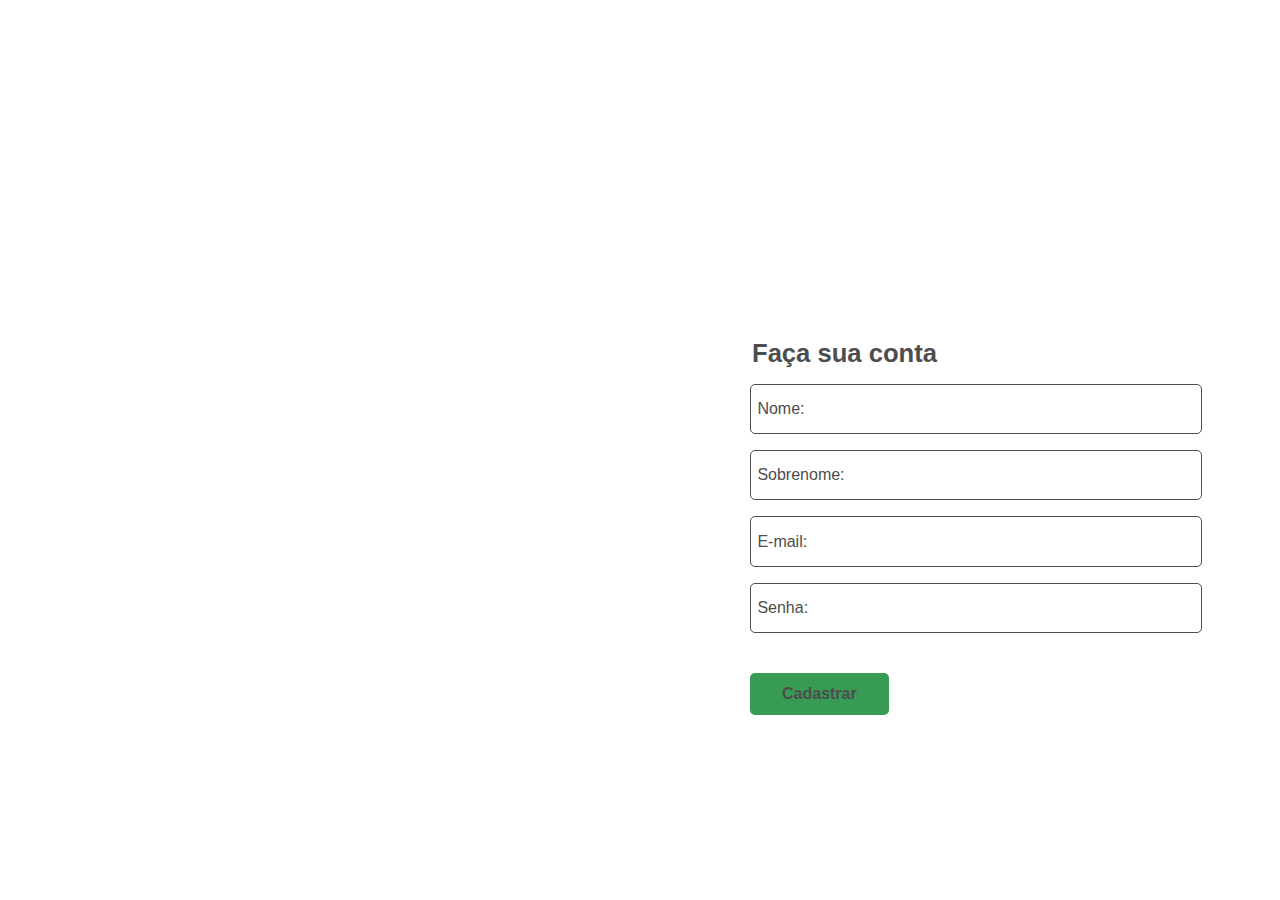
==== cadastro.html @ 6b25885b "Add files via upload" ====
<!DOCTYPE html>
<html lang="en">
<head>
    <meta charset="UTF-8">
    <title>SpendWize</title>
    <link rel="stylesheet" href="styles.css">
    <link rel="shortcut icon" href="img/favicon.jpg" type="image/x-icon">
</head>
<body>
    
<form action="">
    <div class="logo">
        <a href="index.html"><img src="img/logo.png" class="logo-img" alt=""></a>
    </div>
    <fieldset>
        <div class="titulo">
            <legend>Faça sua conta</legend>
        </div>

        <div class="input-label">
            <label for="text" class="nome">Nome:</label>
            <input type="text" id="nome" name="nome" autocomplete="off" class="senha-usuario" required>
        </div>

        <div class="input-label">
            <label for="text" class="sobrenome">Sobrenome:</label>
            <input type="text" id="sobrenome" name="sobrenome" autocomplete="off" class="sobrenome-usuario" required>
        </div>

        <div class="input-label">
            <label for="usuario" class="email">E-mail:</label>
            <input type="text" id="usuario" name="usuario" autocomplete="off" class="email-usuario" required>
        </div>

        <div class="input-label">
            <label for="senha" class="senha"> Senha:</label>
            <input type="password" id="senha" name="senha" class="senha-usuario" required>
        </div>

        <div class="botoes">
            <a href="#" class="btn">Cadastrar</a>
        </div>

    </fieldset>
</form>

</body>
</html>
---- styles.css ----
html{
    @import url('https://fonts.googleapis.com/css2?family=Roboto:ital,wght@0,100;0,300;0,400;0,500;0,700;0,900;1,100;1,300;1,400;1,500;1,700;1,900&display=swap');
    font-family: "Roboto", sans-serif;
    color: #4d4d4d;
}

body{
    margin: 0;
    padding: 0;
    background-image: url(img/fundo.jpg);
    background-size: cover;
    background-repeat: no-repeat;
    background-position: center center;
    background-attachment: fixed;
}

.logo-img{
    width: 12em;
    height: auto;
    margin-left: .4em;
}

.titulo{
    font-size: 1.6em;
    font-weight: bold;
}

p{
    font-size: 1em;
}

form{
    position: absolute;
    right: 4em;
    top: 35%;
    background-color: rgb(255, 255, 255);
    border-radius: 5px;
    width: 30em;
    height: auto;
}

fieldset{
    border: none;
}

.email, .senha, .nome, .sobrenome{
    padding: .4em;
    font-size: 1em;
}

input{
    border: none;
    outline: none;
    margin-left: 1em;
    height: 1.8em;
    margin-left: 1em;
    text-align: right;
    margin-right: 2em;
    font-size: 1em;
}

.input-label{
    border: 1px solid #4d4d4d;
    border-radius: 5px;
    display: flex;
    align-items: center;
    padding: .3em 0;
    margin: 1em 0;
}

.input-label input{
    flex: 1;
    padding: 5px;
}

.botoes{
    display: flex;
    margin-top: 1.5em;
    align-items: center;
}

.btn{
    background-color: #389B53;
    color: #4d4d4d;
    font-size: 1em;
    padding: .75em 2em;
    font-weight: bold;
    border: none;
    border-radius: 5px;
    margin: 1em 0;
    text-decoration: none;
}

.esqueci-senha, .btn-cadastro{
    display: inline-block;
    text-decoration: none;
    font-weight: bold;
    color: #389B53;
    margin-left: auto;
}

a:hover, .btn-cadastro:hover{
    transform: scale(1.1); 
    transition: transform 0.3s ease;
}
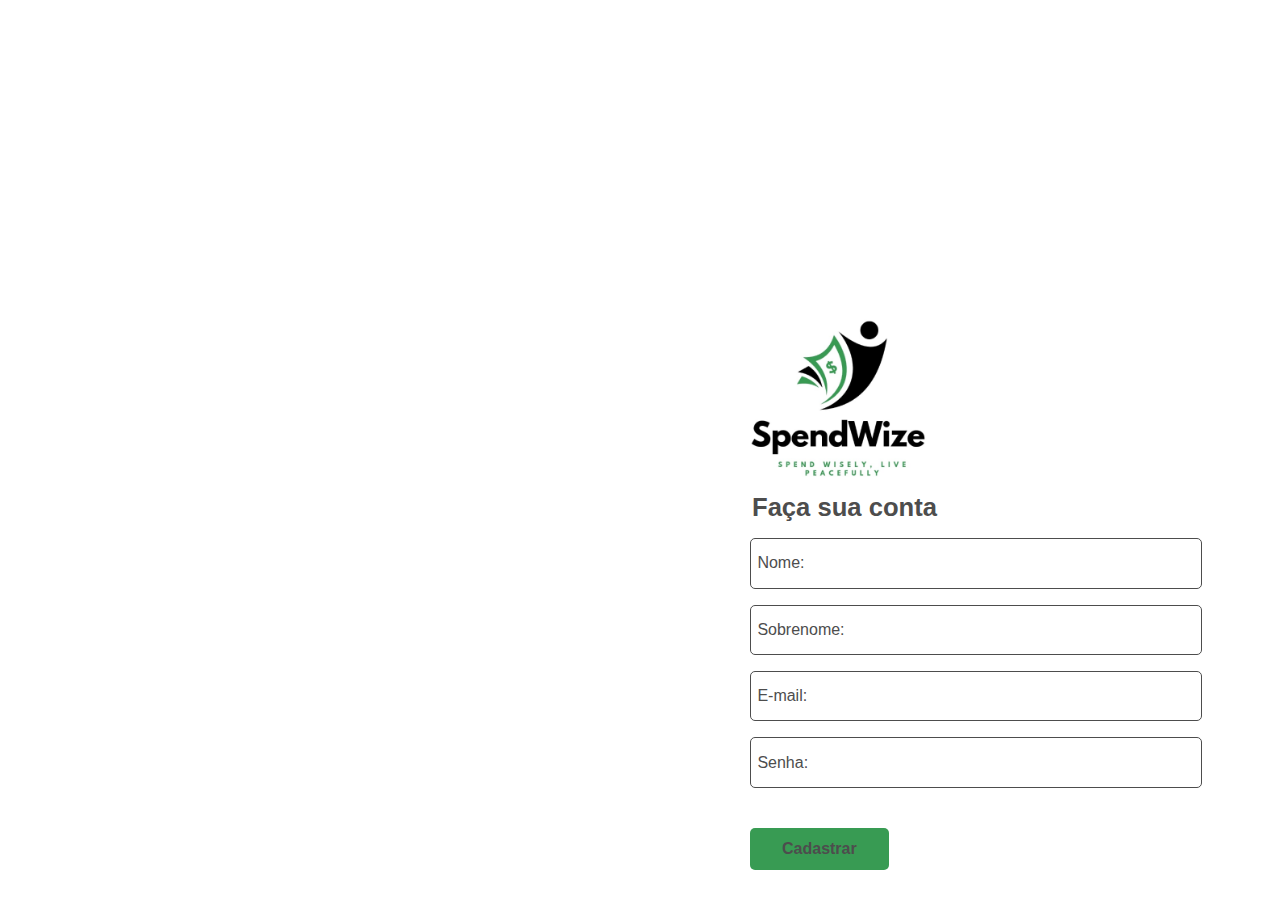
==== commit ed301da6: "Update cadastro.html" ====
--- a/cadastro.html
+++ b/cadastro.html
@@ -10,7 +10,7 @@
     
 <form action="">
     <div class="logo">
-        <a href="index.html"><img src="img/logo.png" class="logo-img" alt=""></a>
+        <a href="index.html"><img src="logo.png" class="logo-img" alt=""></a>
     </div>
     <fieldset>
         <div class="titulo">
@@ -45,4 +45,4 @@
 </form>
 
 </body>
-</html>+</html>
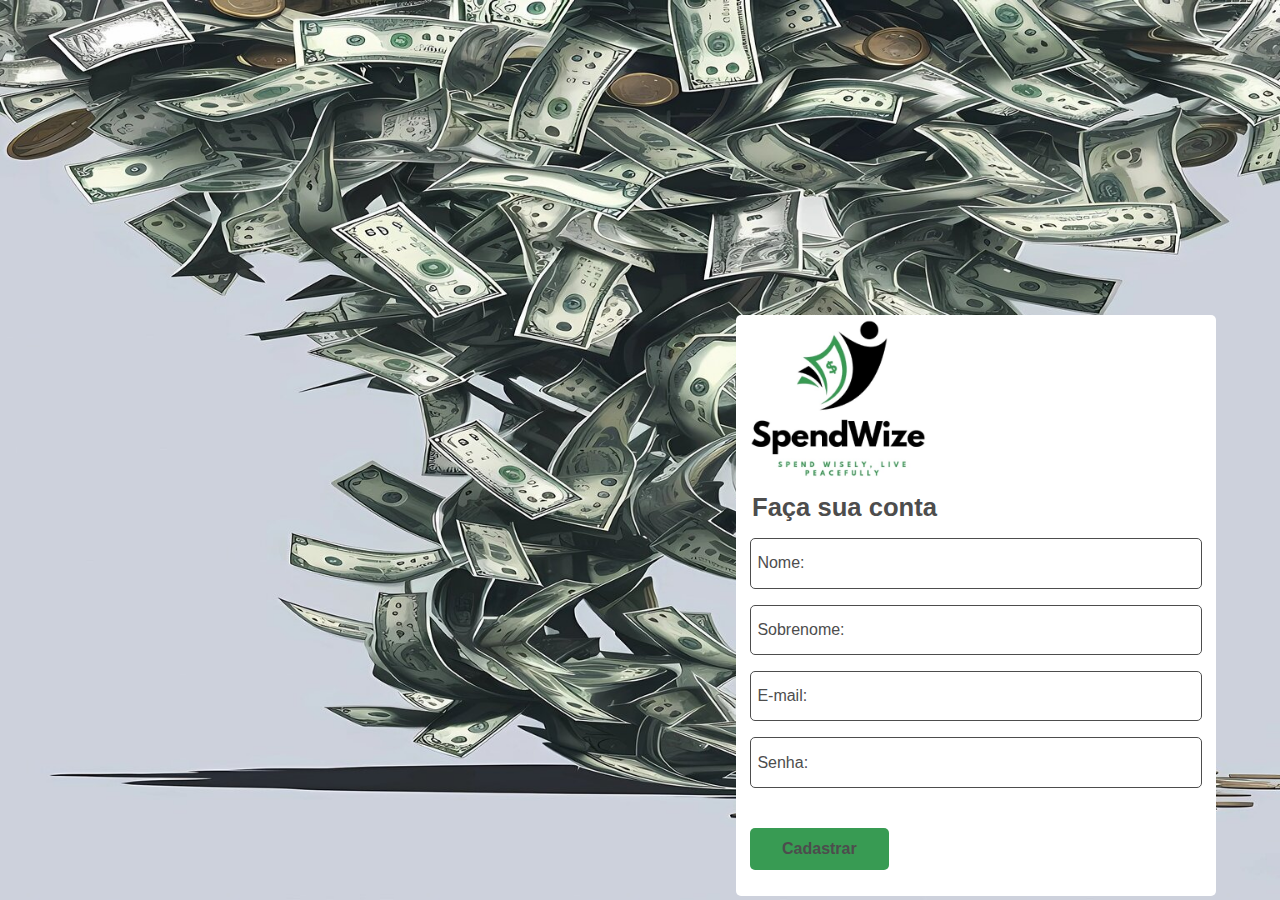
==== commit ff0d6918: "Add files via upload" ====
--- a/cadastro.html
+++ b/cadastro.html
@@ -10,7 +10,7 @@
     
 <form action="">
     <div class="logo">
-        <a href="index.html"><img src="logo.png" class="logo-img" alt=""></a>
+        <a href="index.html"><img src="img/logo.png" class="logo-img" alt=""></a>
     </div>
     <fieldset>
         <div class="titulo">
@@ -45,4 +45,4 @@
 </form>
 
 </body>
-</html>
+</html>